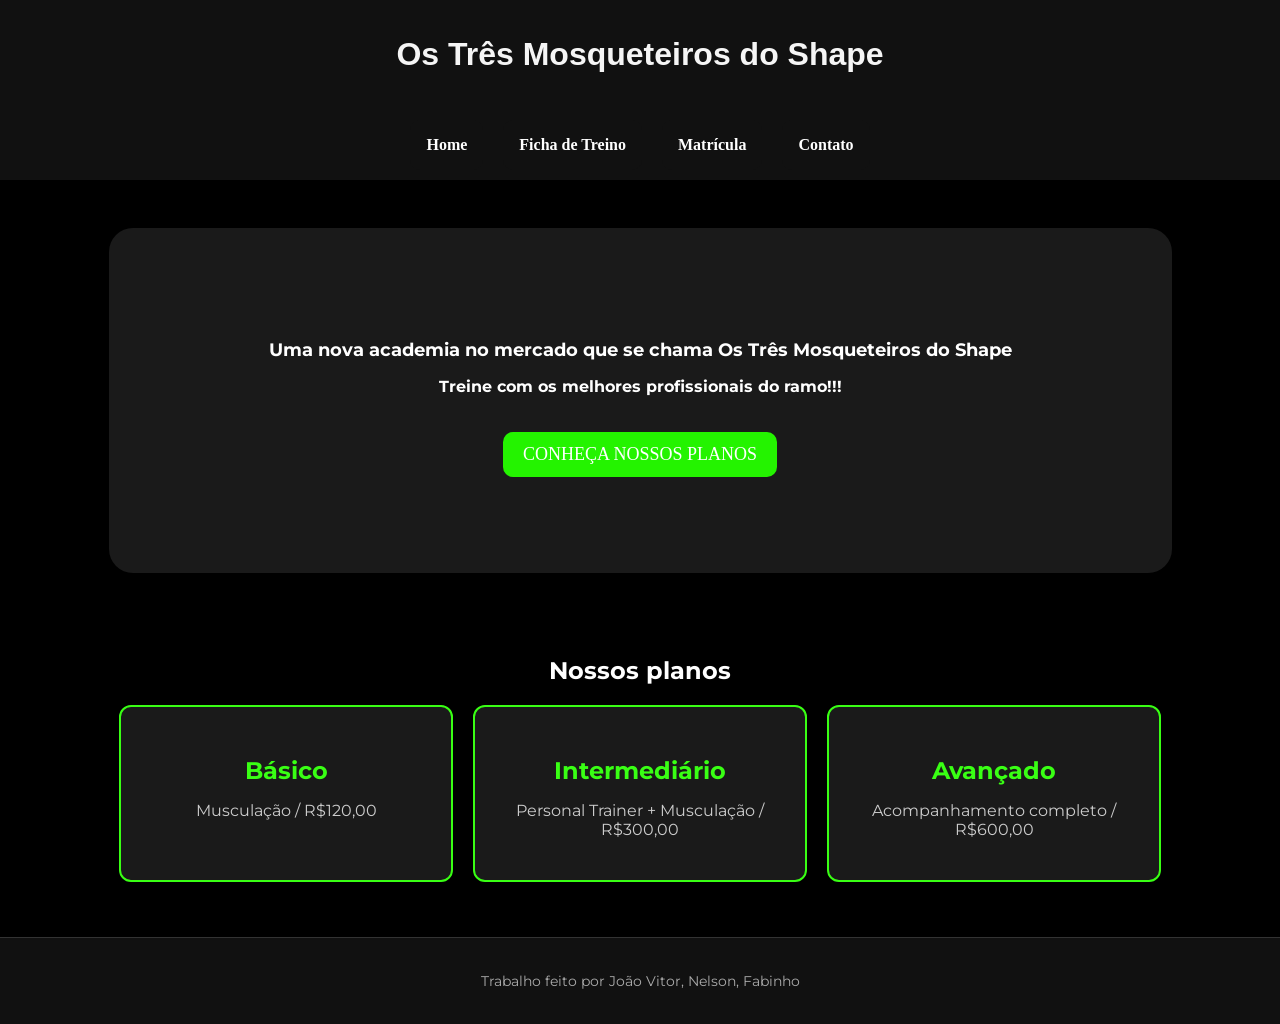
==== index.html @ 54ffeb90 "alteração no title" ====
<!DOCTYPE html>
<html lang="pt-br">

<head>
    <meta charset="UTF-8">
    <meta name="viewport" content="width=device-width, initial-scale=1.0">
    <title>Academia dos Dega</title>
    <link rel="stylesheet" href="style.css">
    <link rel="preconnect" href="https://fonts.googleapis.com">
<link rel="preconnect" href="https://fonts.gstatic.com" crossorigin>
<link href="https://fonts.googleapis.com/css2?family=Montserrat:ital,wght@0,100..900;1,100..900&display=swap" rel="stylesheet">
<link rel="preconnect" href="https://fonts.googleapis.com">
<link rel="preconnect" href="https://fonts.gstatic.com" crossorigin>
<link href="https://fonts.googleapis.com/css2?family=Roboto+Condensed:ital,wght@0,100..900;1,100..900&display=swap" rel="stylesheet">
</head>

<body>

<header>
    <div class="header">
        <h1>Os Três Mosqueteiros do Shape</h1>
    </div>

    <nav class="menu">
        <a href="index.html" class="button">Home</a>
        <a href="fichaTreino.html" class="button">Ficha de Treino</a>
        <a href="matricula.html" class="button">Matrícula</a>
        <a href="contato.html" class="button">Contato</a>
    </nav>
</header>

<section class="hero">
    <h2>Uma nova academia no mercado que se chama Os Três Mosqueteiros do Shape</h2>
    <p>Treine com os melhores profissionais do ramo!!!</p>
    <a href="#" class="button_conheca">CONHEÇA NOSSOS PLANOS</a>
</section>

<section class="section">
    <h2>Nossos planos</h2>

    <div class="cards">
        <div class="card">
            <h3>Básico</h3>
            <p>Musculação / R$120,00</p>
        </div>

        <div class="card">
            <h3>Intermediário</h3>
            <p>Personal Trainer + Musculação / R$300,00</p>
        </div>

        <div class="card">
            <h3>Avançado</h3>
            <p>Acompanhamento completo / R$600,00</p>
        </div>
    </div>
</section>

<footer class="footer">
    <p>Trabalho feito por João Vitor, Nelson, Fabinho</p>
</footer>

</body>
</html>
---- style.css ----
body {
    display: flex;
    flex-direction: column;
    box-sizing: border-box;
    margin: 0;
    background-color: #000;
}

.header {
    text-align: center;
    font-weight: bold;
    font-family: Arial, Helvetica, sans-serif;
    color: whitesmoke;
    background-color: #111;
    padding: 15px;
}
.footer {
    background-color: #111;
    color: #aaa;
    text-align: center;
    padding: 20px;
    margin-top: 40px;
    font-size: 14px;
    border-top: 1px solid #333;
    font-family: "Montserrat", sans-serif;
  font-optical-sizing: auto;
}
.menu {
    display: flex;
    justify-content: center;
    align-items: center;
    gap: 20px;
    background-color: #111;
    padding: 10px;
    flex-direction: column; 
}

.button{
    text-decoration: none;
    color: white;
    padding: 1rem;
    background-color: #111;
    border-radius: 10px;
    font-weight: bold;
}

.button:hover{
    transition: 0.5s;
    border: solid 2px #39ff14;
    transform: scale(1.05);
    box-shadow: 0 0 20px #39ff14;
}

.hero {

    background-color: #1a1a1a;
    color: white;
    padding: 6rem 10rem;
    margin: 3rem auto;
    max-width: 90rem;
    border-radius: 1.5rem;
    text-align: center;
    box-shadow: 0 0 1rem rgba(0,0,0,0.5);
}

.hero p{
    font-weight: bold;
    font-size: medium;
    font-family: "Montserrat", sans-serif;
}

.hero h2{
    font-weight: bold;
    font-size: large;
    font-family: "Montserrat", sans-serif;
}

.section{
    padding: 15px 20px;
    text-align: center;
    color: white;
    font-family: "Montserrat", sans-serif;
}

.cards{
    display: flex;
    justify-content: center;
    flex-wrap: wrap;
    gap: 20px;
}

.card{
    background: #1a1a1a;
    border: 2px solid #39ff14;
    border-radius: 12px;
    padding: 25px;
    width: 280px;
    transition: 0.3s;
}

.card:hover{
    transform: scale(1.05);
    box-shadow: 0 0 20px #39ff14;
}

.card h3{
    font-size: 1.5rem;
    margin-bottom: 10px;
    color: #39ff14;
}

.card p{
    font-size: 1rem;
    color: #ccc;
}

@media (min-width: 768px) {
    .menu {
        flex-direction: row; 
    }
}
/* Tablet */
@media (max-width: 768px) {
    .hero {
        padding: 30px 15px;
        margin: 20px 10px;
    }

    .hero h2 {
        font-size: 22px;
    }

    .hero p {
        font-size: 16px;
    }
}

/* Celular */
@media (max-width: 480px) {
    .hero {
        padding: 25px 10px;
        margin: 15px 8px;
        border-radius: 10px;
    }

    .hero h2 {
        font-size: 20px;
    }

    .hero p {
        font-size: 14px;
    }
}

.button_conheca {
    display: inline-block;
    margin-top: 20px;
    text-decoration: none;
    background-color: #24f300;
    color: white;
    font-size: large;
    padding: 12px 20px;
    border-radius: 10px;
    transition: 0.3s;
}

.button_conheca:hover {
    background-color: #2b8d1a;
    transform: scale(1.05);
}
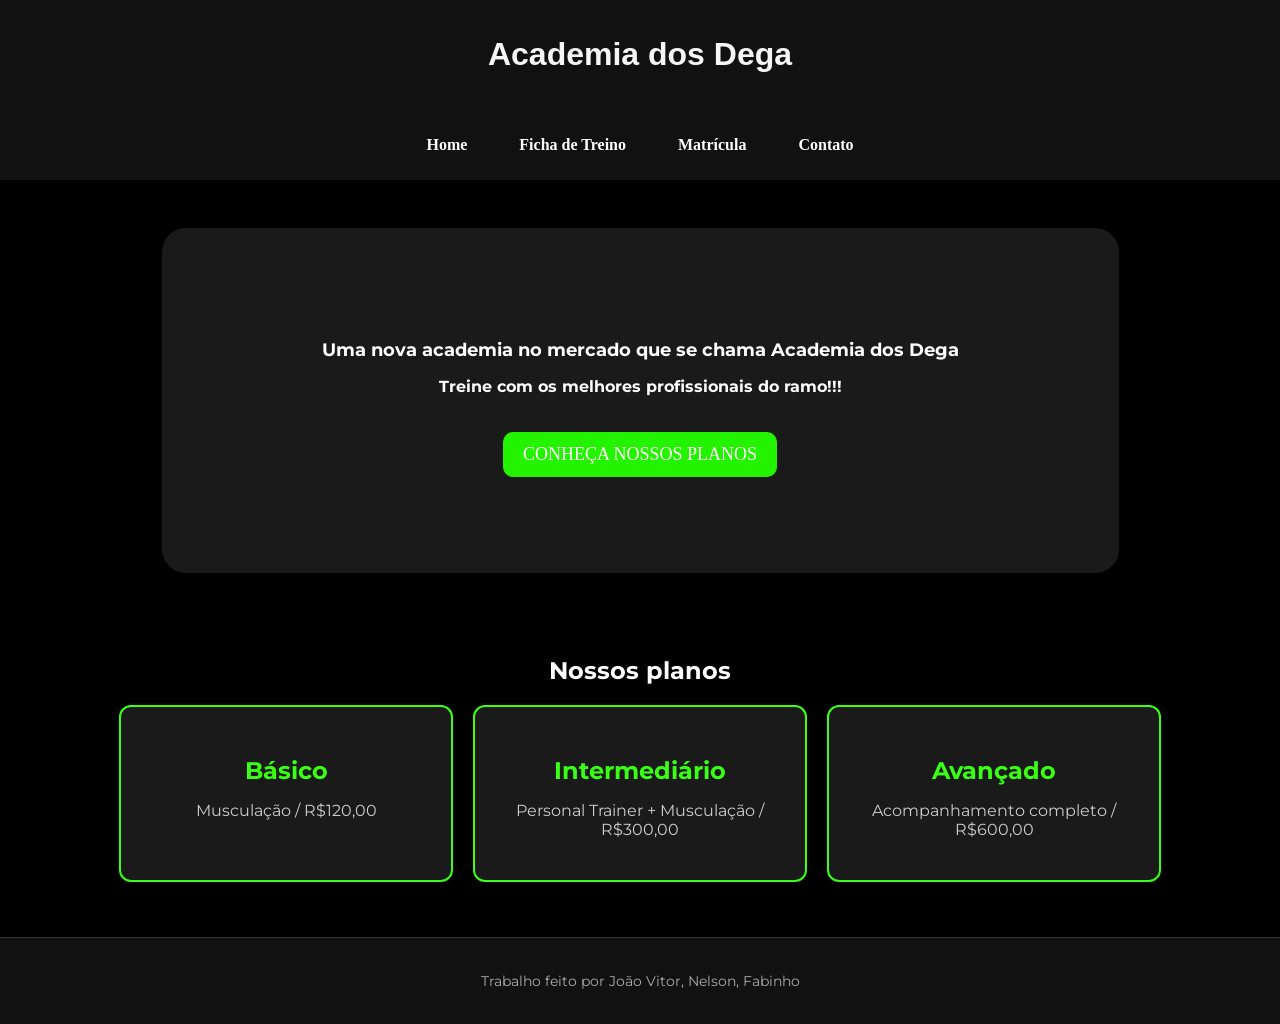
==== commit 894de747: "alteração no h1 e h2" ====
--- a/index.html
+++ b/index.html
@@ -18,7 +18,7 @@
 
 <header>
     <div class="header">
-        <h1>Os Três Mosqueteiros do Shape</h1>
+        <h1>Academia dos Dega</h1>
     </div>
 
     <nav class="menu">
@@ -30,7 +30,7 @@
 </header>
 
 <section class="hero">
-    <h2>Uma nova academia no mercado que se chama Os Três Mosqueteiros do Shape</h2>
+    <h2>Uma nova academia no mercado que se chama Academia dos Dega</h2>
     <p>Treine com os melhores profissionais do ramo!!!</p>
     <a href="#" class="button_conheca">CONHEÇA NOSSOS PLANOS</a>
 </section>
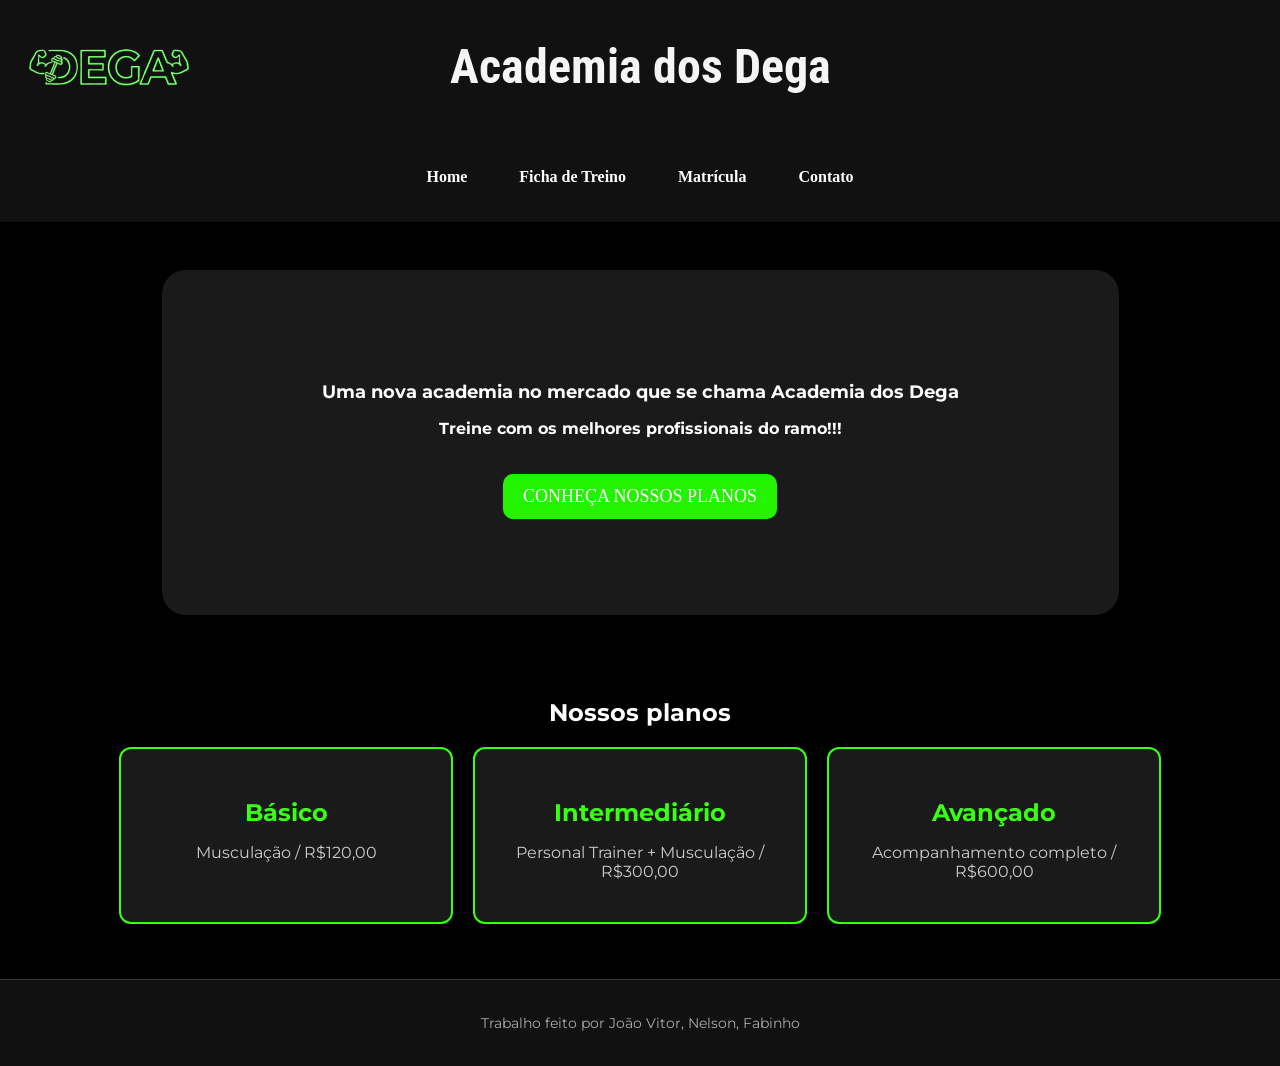
==== commit 6a5dca03: "responsividade de h1 e criacao de imagem" ====
--- a/index.html
+++ b/index.html
@@ -18,6 +18,7 @@
 
 <header>
     <div class="header">
+        <img src="imagens/dega.png" alt="" class="imagem">
         <h1>Academia dos Dega</h1>
     </div>
 
--- a/style.css
+++ b/style.css
@@ -6,13 +6,28 @@
     background-color: #000;
 }
 
+.imagem{
+    display: flex;
+    height: auto;
+    max-width: 15%;
+}
 .header {
     text-align: center;
     font-weight: bold;
-    font-family: Arial, Helvetica, sans-serif;
+    font-family:"Roboto Condensed", sans-serif;
     color: whitesmoke;
     background-color: #111;
     padding: 15px;
+    display: flex;
+    align-items: center;
+    gap: 10px;
+    position: relative;
+}
+.header h1 {
+    position: absolute;
+    font-size: clamp(1.5rem, 5vw, 3rem);
+    left: 50%;
+    transform: translateX(-50%);
 }
 .footer {
     background-color: #111;
@@ -31,7 +46,7 @@
     align-items: center;
     gap: 20px;
     background-color: #111;
-    padding: 10px;
+    padding: 20px;
     flex-direction: column; 
 }
 
@@ -47,7 +62,7 @@
 .button:hover{
     transition: 0.5s;
     border: solid 2px #39ff14;
-    transform: scale(1.05);
+    transform: scale(1.15);
     box-shadow: 0 0 20px #39ff14;
 }
 
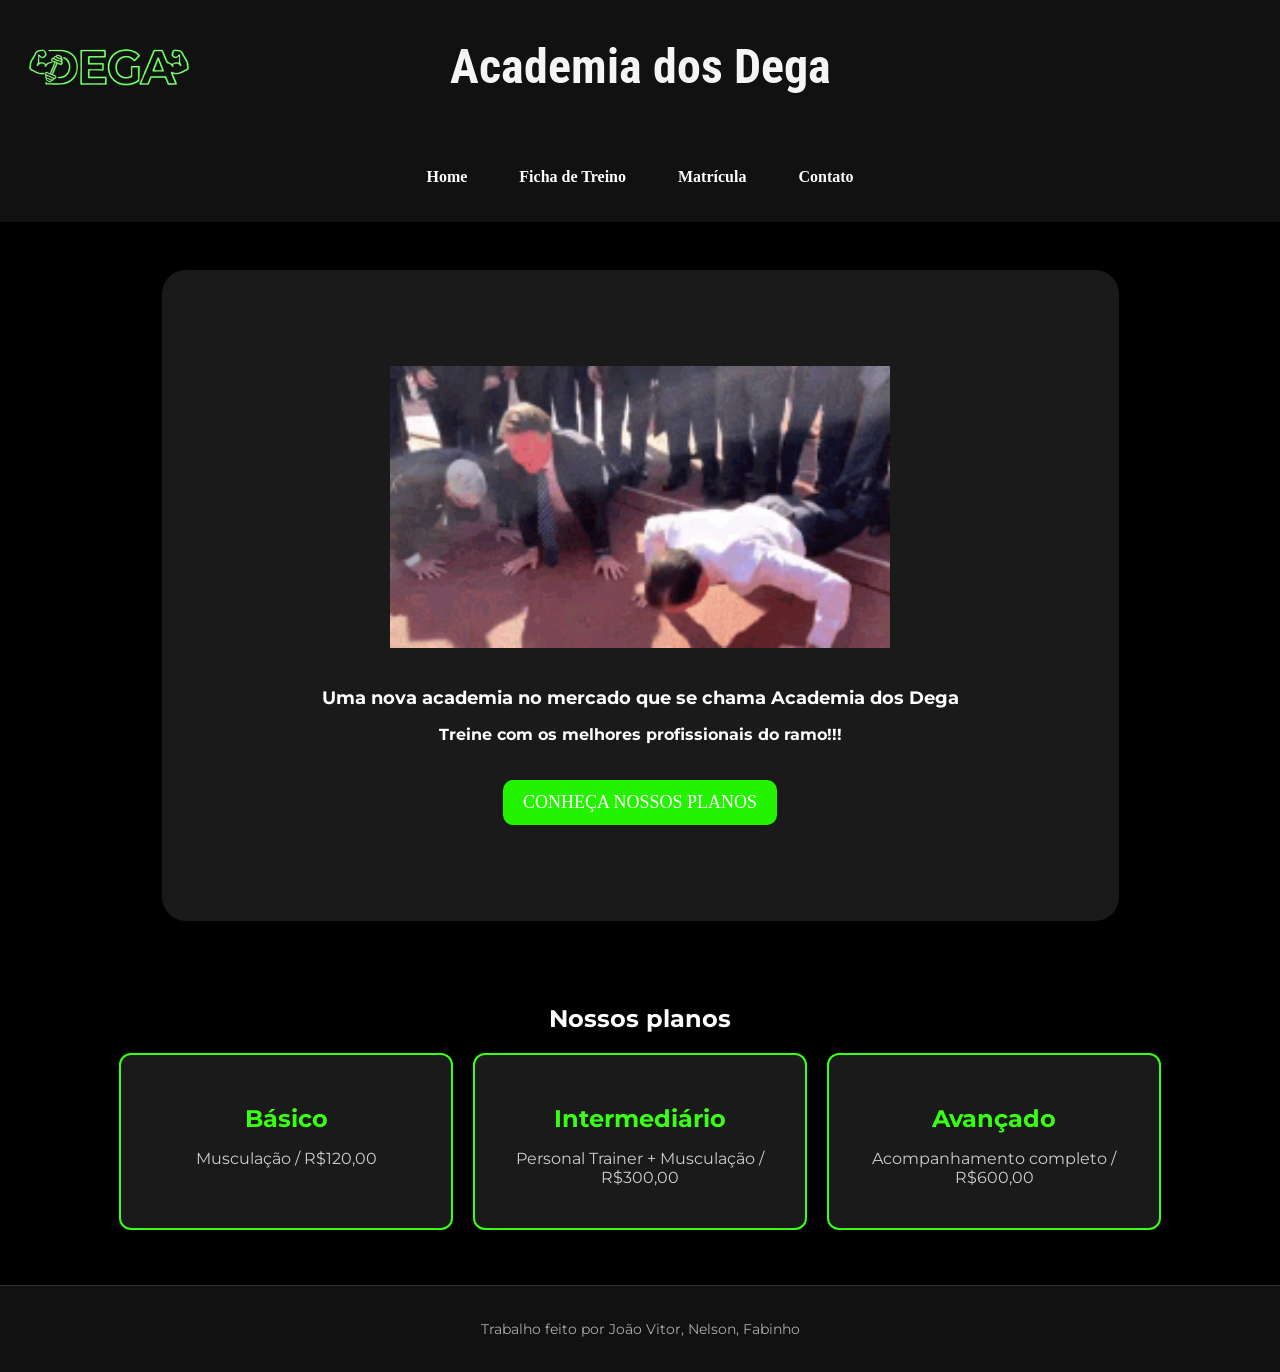
==== commit 9570197c: "bolsonaro" ====
--- a/index.html
+++ b/index.html
@@ -7,59 +7,66 @@
     <title>Academia dos Dega</title>
     <link rel="stylesheet" href="style.css">
     <link rel="preconnect" href="https://fonts.googleapis.com">
-<link rel="preconnect" href="https://fonts.gstatic.com" crossorigin>
-<link href="https://fonts.googleapis.com/css2?family=Montserrat:ital,wght@0,100..900;1,100..900&display=swap" rel="stylesheet">
-<link rel="preconnect" href="https://fonts.googleapis.com">
-<link rel="preconnect" href="https://fonts.gstatic.com" crossorigin>
-<link href="https://fonts.googleapis.com/css2?family=Roboto+Condensed:ital,wght@0,100..900;1,100..900&display=swap" rel="stylesheet">
+    <link rel="preconnect" href="https://fonts.gstatic.com" crossorigin>
+    <link href="https://fonts.googleapis.com/css2?family=Montserrat:ital,wght@0,100..900;1,100..900&display=swap"
+        rel="stylesheet">
+    <link rel="preconnect" href="https://fonts.googleapis.com">
+    <link rel="preconnect" href="https://fonts.gstatic.com" crossorigin>
+    <link href="https://fonts.googleapis.com/css2?family=Roboto+Condensed:ital,wght@0,100..900;1,100..900&display=swap"
+        rel="stylesheet">
 </head>
 
 <body>
 
-<header>
-    <div class="header">
-        <img src="imagens/dega.png" alt="" class="imagem">
-        <h1>Academia dos Dega</h1>
-    </div>
-
-    <nav class="menu">
-        <a href="index.html" class="button">Home</a>
-        <a href="fichaTreino.html" class="button">Ficha de Treino</a>
-        <a href="matricula.html" class="button">Matrícula</a>
-        <a href="contato.html" class="button">Contato</a>
-    </nav>
-</header>
-
-<section class="hero">
-    <h2>Uma nova academia no mercado que se chama Academia dos Dega</h2>
-    <p>Treine com os melhores profissionais do ramo!!!</p>
-    <a href="#" class="button_conheca">CONHEÇA NOSSOS PLANOS</a>
-</section>
-
-<section class="section">
-    <h2>Nossos planos</h2>
-
-    <div class="cards">
-        <div class="card">
-            <h3>Básico</h3>
-            <p>Musculação / R$120,00</p>
+    <header>
+        <div class="header">
+            <img src="imagens/dega.png" alt="" class="imagem">
+            <h1>Academia dos Dega</h1>
         </div>
 
-        <div class="card">
-            <h3>Intermediário</h3>
-            <p>Personal Trainer + Musculação / R$300,00</p>
+        <nav class="menu">
+            <a href="index.html" class="button">Home</a>
+            <a href="fichaTreino.html" class="button">Ficha de Treino</a>
+            <a href="matricula.html" class="button">Matrícula</a>
+            <a href="contato.html" class="button">Contato</a>
+        </nav>
+    </header>
+
+    <section class="hero">
+        <div class="container">
+            <img src="imagens/bolsonaro.gif" alt="treino" class="gif">
+            <h2>Uma nova academia no mercado que se chama Academia dos Dega</h2>
+            <p>Treine com os melhores profissionais do ramo!!!</p>
+            <a href="#" class="button_conheca">CONHEÇA NOSSOS PLANOS</a>
         </div>
 
-        <div class="card">
-            <h3>Avançado</h3>
-            <p>Acompanhamento completo / R$600,00</p>
+    </section>
+
+    <section class="section">
+        <h2>Nossos planos</h2>
+
+        <div class="cards">
+            <div class="card">
+                <h3>Básico</h3>
+                <p>Musculação / R$120,00</p>
+            </div>
+
+            <div class="card">
+                <h3>Intermediário</h3>
+                <p>Personal Trainer + Musculação / R$300,00</p>
+            </div>
+
+            <div class="card">
+                <h3>Avançado</h3>
+                <p>Acompanhamento completo / R$600,00</p>
+            </div>
         </div>
-    </div>
-</section>
+    </section>
 
-<footer class="footer">
-    <p>Trabalho feito por João Vitor, Nelson, Fabinho</p>
-</footer>
+    <footer class="footer">
+        <p>Trabalho feito por João Vitor, Nelson, Fabinho</p>
+    </footer>
 
 </body>
+
 </html>
--- a/style.css
+++ b/style.css
@@ -4,6 +4,11 @@
     box-sizing: border-box;
     margin: 0;
     background-color: #000;
+}
+.gif {
+    width: 100%;
+    max-width: 500px;
+    margin-bottom: 20px;
 }
 
 .imagem{
@@ -140,6 +145,22 @@
         padding: 30px 15px;
         margin: 20px 10px;
     }
+    .menu{
+        gap: 0px;
+    }
+    .header{
+        justify-content: space-between;
+    }
+    .imagem{
+        max-width: 30%;
+    }
+    .header h1 {
+        
+        position: static; 
+        transform: none;
+        text-align: center;
+        margin-top: 10px; 
+    }
 
     .hero h2 {
         font-size: 22px;
@@ -148,24 +169,9 @@
     .hero p {
         font-size: 16px;
     }
+    
 }
 
-/* Celular */
-@media (max-width: 480px) {
-    .hero {
-        padding: 25px 10px;
-        margin: 15px 8px;
-        border-radius: 10px;
-    }
-
-    .hero h2 {
-        font-size: 20px;
-    }
-
-    .hero p {
-        font-size: 14px;
-    }
-}
 
 .button_conheca {
     display: inline-block;
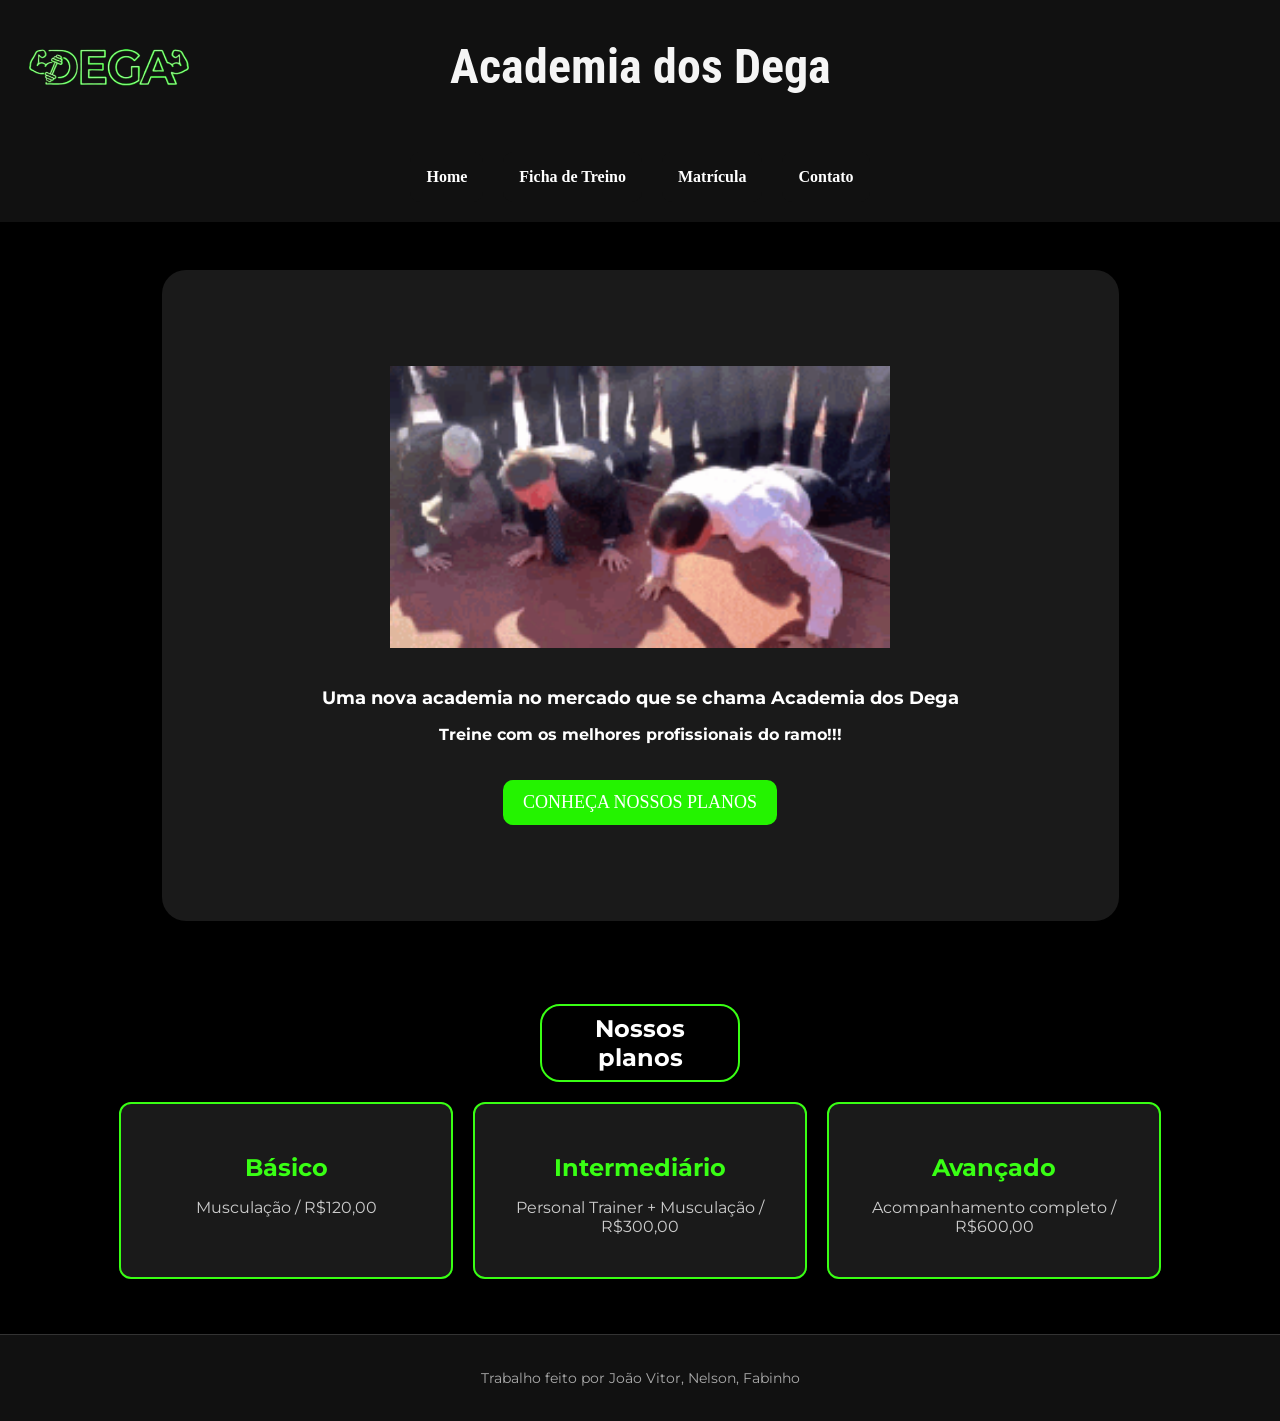
==== commit 7ee41789: "Merge branch 'master' of https://github.com/Nelson-Elielton-Bolkota/projeto" ====
--- a/index.html
+++ b/index.html
@@ -42,8 +42,10 @@
 
     </section>
 
-    <section class="section">
-        <h2>Nossos planos</h2>
+<section class="section">
+    <div class="titulo">
+    <h2>Nossos planos</h2>
+    </div>
 
         <div class="cards">
             <div class="card">
--- a/style.css
+++ b/style.css
@@ -100,6 +100,19 @@
     text-align: center;
     color: white;
     font-family: "Montserrat", sans-serif;
+}
+
+.titulo{
+    align-items: center;
+    justify-content: center;
+    margin: 0 auto;
+    max-width: 200px;
+}
+
+.titulo h2{
+    border: solid 2px #39ff14;
+    border-radius: 20px;
+    padding: 0.5rem;
 }
 
 .cards{
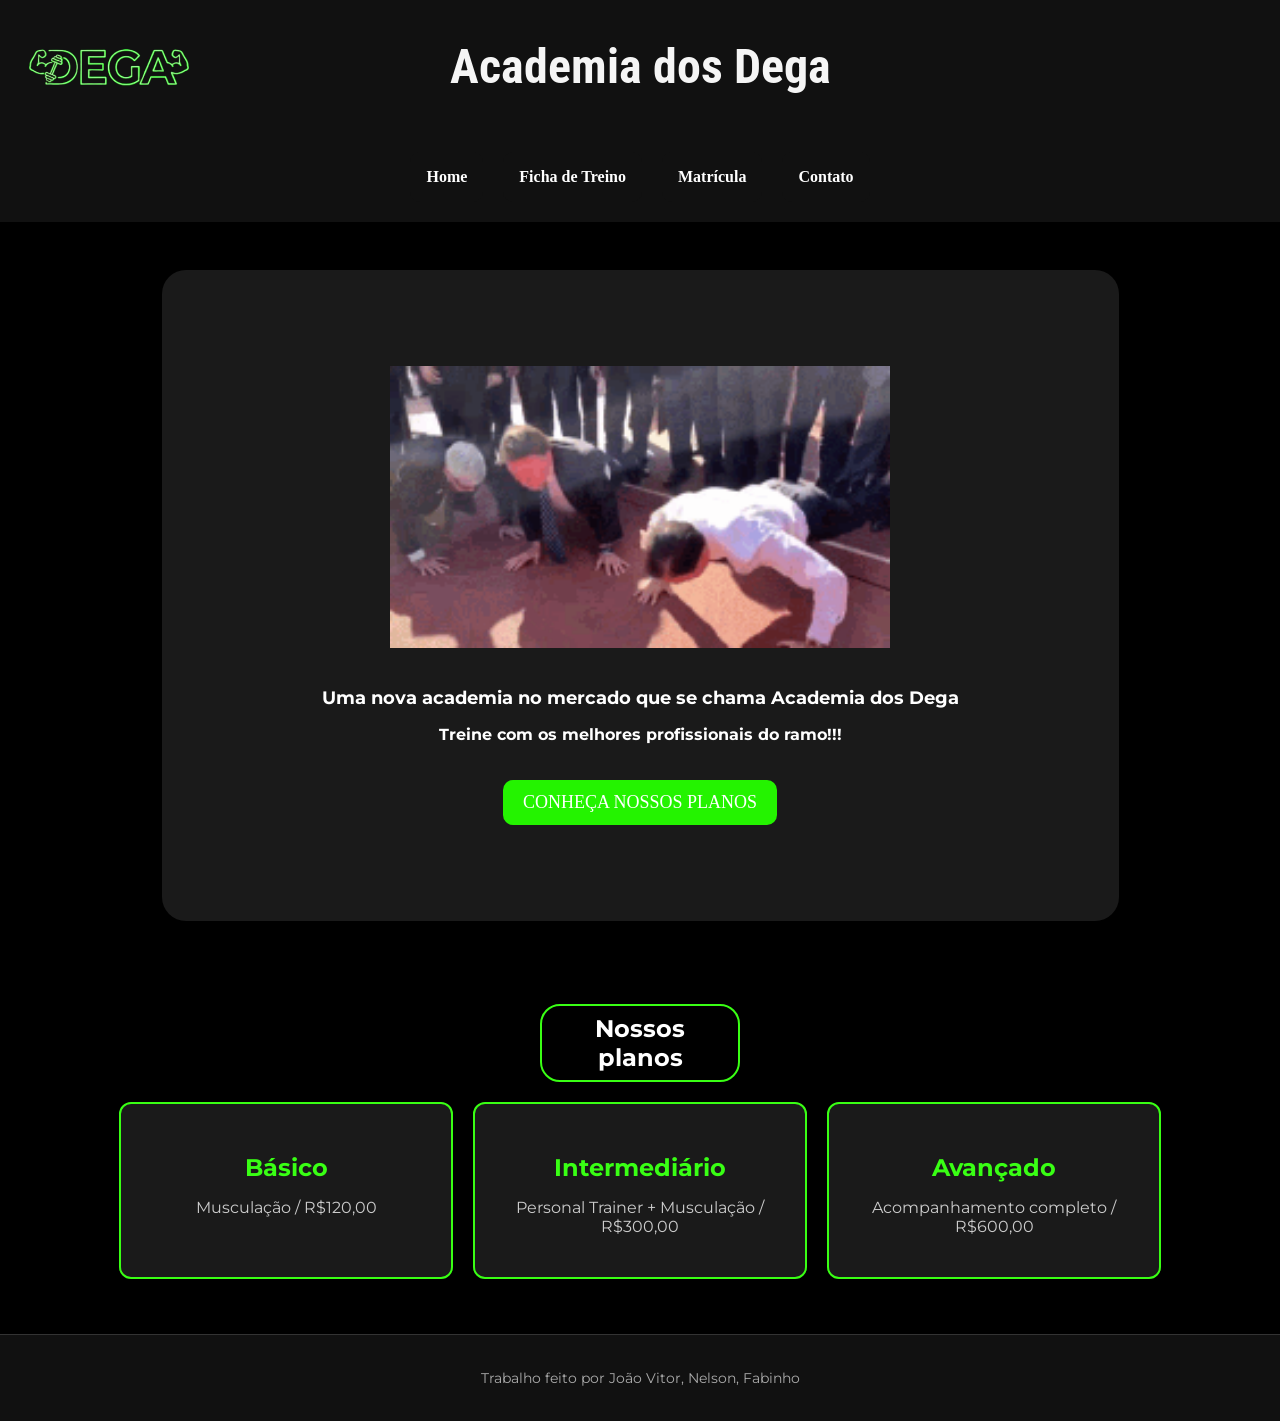
==== commit 3e8c0135: "linkagem button com matricula" ====
--- a/index.html
+++ b/index.html
@@ -37,7 +37,7 @@
             <img src="imagens/bolsonaro.gif" alt="treino" class="gif">
             <h2>Uma nova academia no mercado que se chama Academia dos Dega</h2>
             <p>Treine com os melhores profissionais do ramo!!!</p>
-            <a href="#" class="button_conheca">CONHEÇA NOSSOS PLANOS</a>
+            <a href="matricula.html" class="button_conheca">CONHEÇA NOSSOS PLANOS</a>
         </div>
 
     </section>
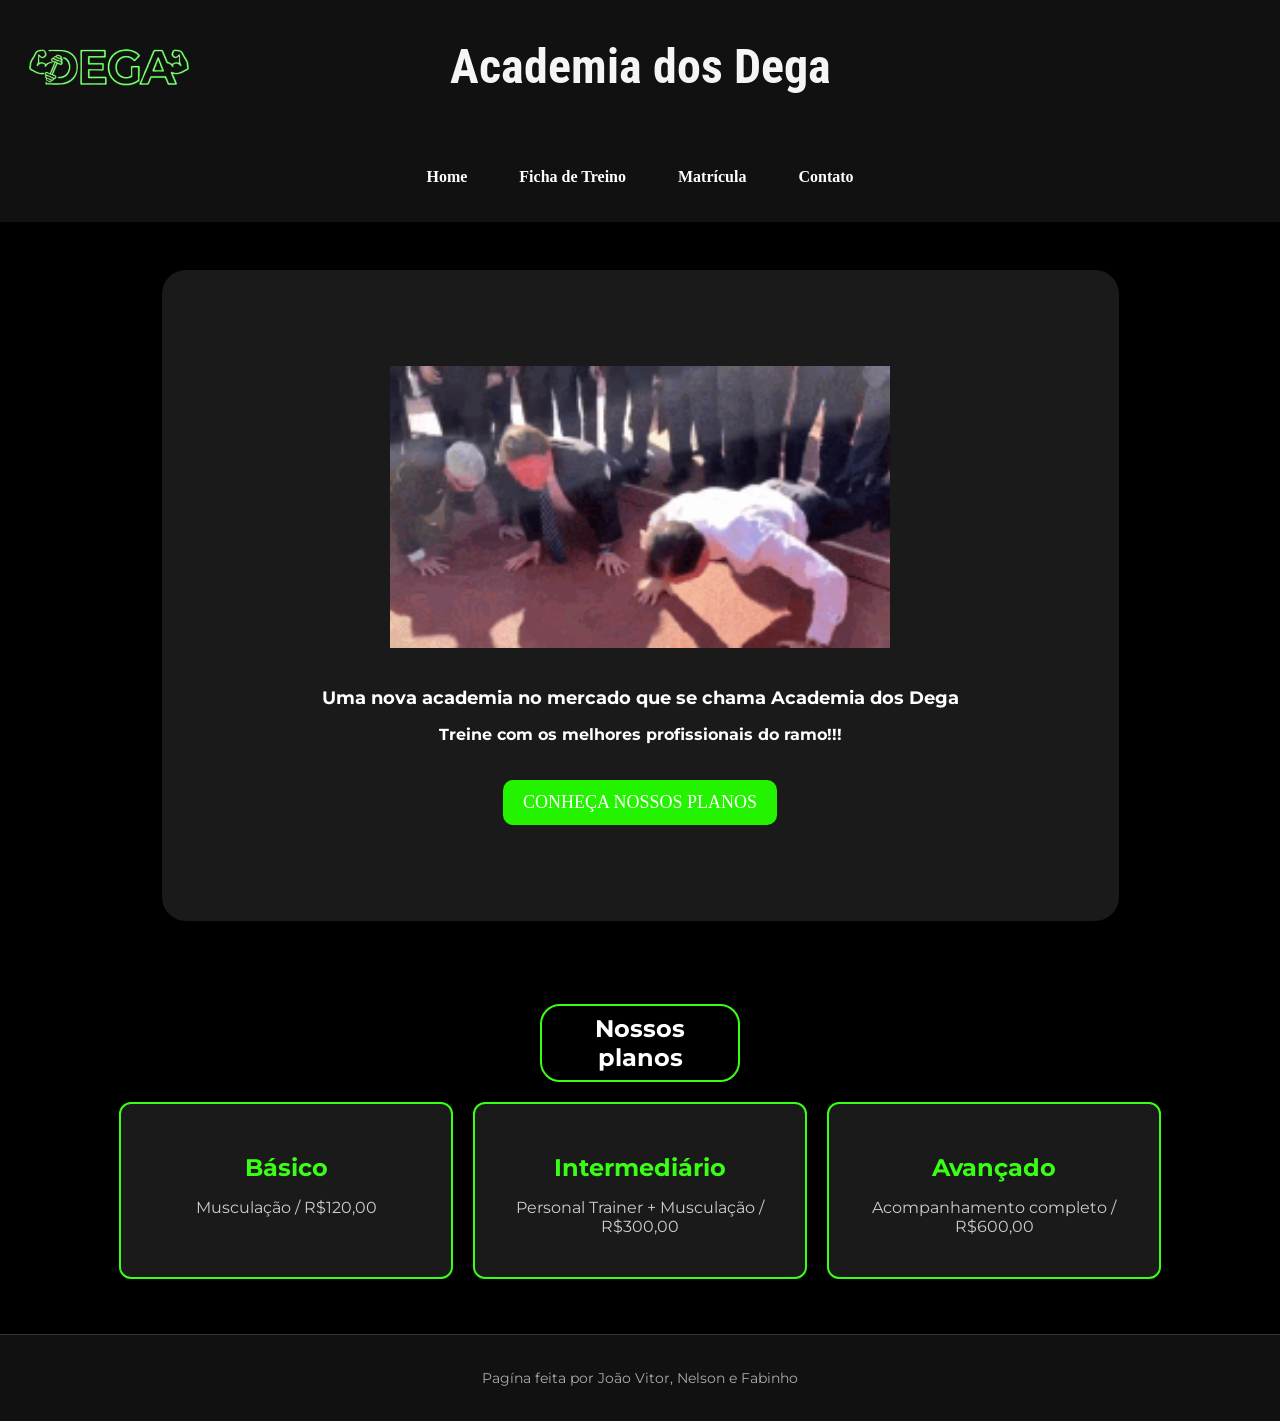
==== commit aed25077: "alterações no index" ====
--- a/index.html
+++ b/index.html
@@ -66,7 +66,7 @@
     </section>
 
     <footer class="footer">
-        <p>Trabalho feito por João Vitor, Nelson, Fabinho</p>
+        <p>Pagína feita por João Vitor, Nelson e Fabinho</p>
     </footer>
 
 </body>
